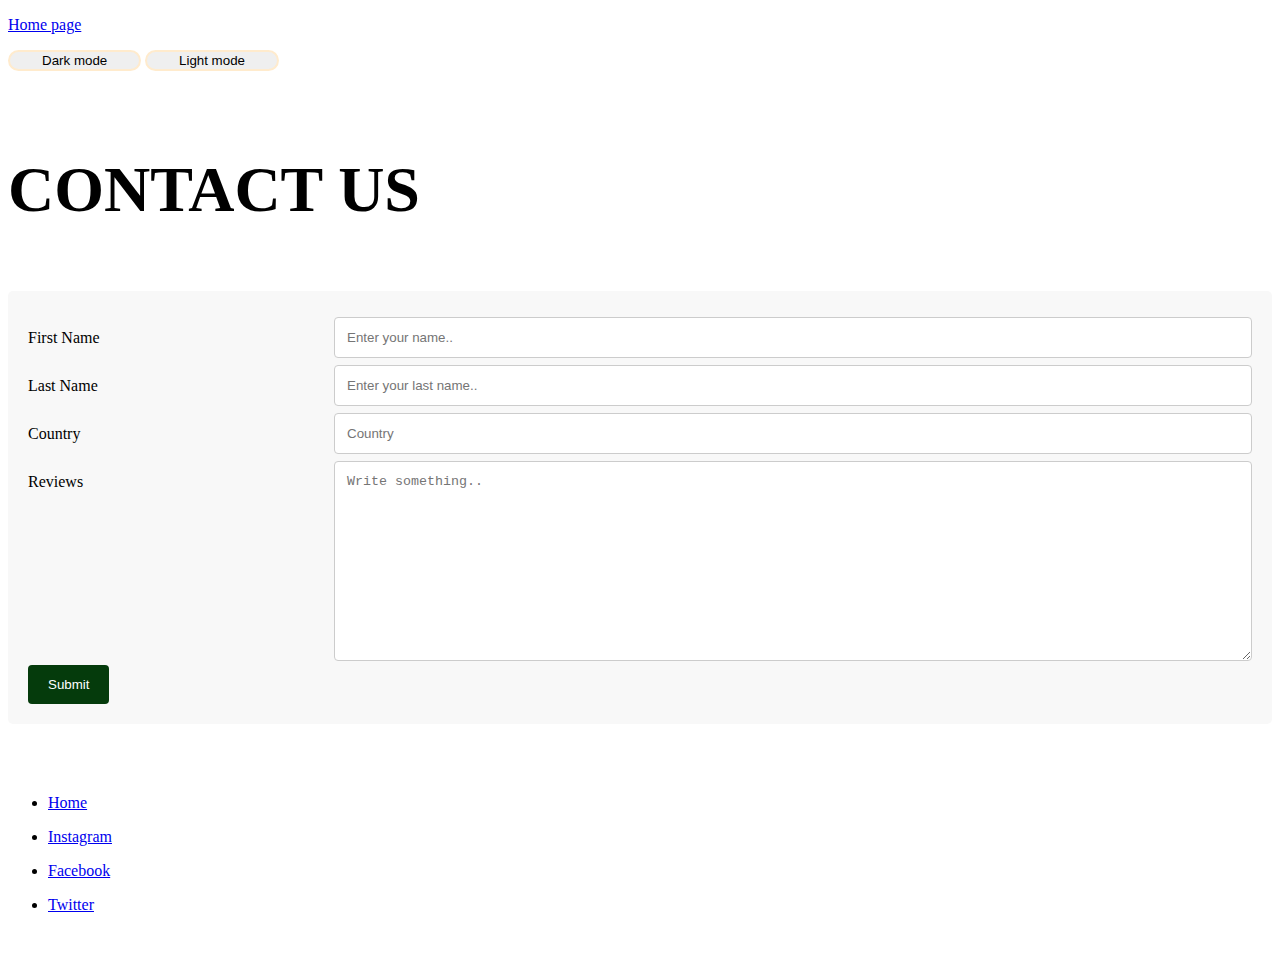
==== contact.html @ ee83ec0f "Add files via upload" ====
<!doctype html>
<html lang="en">

<head>
    <!-- Required meta tags -->
    <meta charset="utf-8">
    <meta name="viewport" content="width=device-width, initial-scale=1">

    <!-- Bootstrap CSS -->
    <link href="https://cdn.jsdelivr.net/npm/bootstrap@5.1.3/dist/css/bootstrap.min.css" rel="stylesheet" integrity="sha384-1BmE4kWBq78iYhFldvKuhfTAU6auU8tT94WrHftjDbrCEXSU1oBoqyl2QvZ6jIW3" crossorigin="anonymous">
    <link rel="stylesheet" href="style.css">
    <link rel="favicon" href="favicon.ico">
    <title>Foodie's Space</title>
</head>

<body>
    <div>
        <nav class=" navbar navbar-expand-lg navbar-light bg-danger ">
            <div class="container-fluid ">
                <a class="navbar-brand " href="index.html">
                    <p class="text-white text-center ">Home page</p>
                </a>

            </div>
            <div>
                <button class="bg-dark text-white dark " id="darkMode " onclick="myFunction()">Dark mode</button>
                <button class="bg-white text-dark dark " onclick="lightmode()">Light mode</button>
            </div>
    </div>
    </div>
    </nav>
    </div>
    <br>

    <div>

        <p class="text-center font text-danger "> CONTACT US </p>
    </div>


    <div class="container">
        <form action="action_page.php">
            <div class="row">
                <div class="col-25">
                    <label for="fname">First Name</label>
                </div>
                <div class="col-75">
                    <input type="text" id="fname" name="firstname" placeholder="Enter your name..">
                </div>
            </div>
            <div class="row">
                <div class="col-25">
                    <label for="lname">Last Name</label>
                </div>
                <div class="col-75">
                    <input type="text" id="lname" name="lastname" placeholder="Enter your last name..">
                </div>
            </div>
            <div class="row">
                <div class="col-25">
                    <label for="country">Country</label>
                </div>
                <div class="col-75">
                    <input type="text" id="lname" name="lastname" placeholder="Country">

                </div>
            </div>
            <div class="row">
                <div class="col-25">
                    <label for="subject">Reviews</label>
                </div>
                <div class="col-75">
                    <textarea id="subject" name="subject" placeholder="Write something.." style="height:200px"></textarea>
                </div>
            </div>
            <div class="row titlee">
                <input type="submit" value="Submit">
            </div>
        </form>
    </div>
    <br><br><br>

    <footer class="bg-danger">
        <ul class="nav justify-content-center">

            <li class="nav-item">
                <a class="nav-link" href="#">
                    <p class="text-white"> Home</p>
                </a>
            </li>
            <li class="nav-item">
                <a class="nav-link" href="#">
                    <p class="text-white">Instagram</p>
                </a>
            </li>
            <li class="nav-item">
                <a class="nav-link" href="#">
                    <p class="text-white">Facebook</p>
                </a>
            </li>
            <li class="nav-item">
                <a class="nav-link" href="#">
                    <p class="text-white">Twitter</p>
                </a>
            </li>

        </ul>
        <br><br>

    </footer>
    <script src="script.js "></script>

    <!-- Optional JavaScript; choose one of the two! -->

    <!-- Option 1: Bootstrap Bundle with Popper -->
    <script src="https://cdn.jsdelivr.net/npm/bootstrap@5.1.3/dist/js/bootstrap.bundle.min.js" integrity="sha384-ka7Sk0Gln4gmtz2MlQnikT1wXgYsOg+OMhuP+IlRH9sENBO0LRn5q+8nbTov4+1p" crossorigin="anonymous"></script>

    <!-- Option 2: Separate Popper and Bootstrap JS -->
    <!--
    <script src="https://cdn.jsdelivr.net/npm/@popperjs/core@2.10.2/dist/umd/popper.min.js" integrity="sha384-7+zCNj/IqJ95wo16oMtfsKbZ9ccEh31eOz1HGyDuCQ6wgnyJNSYdrPa03rtR1zdB" crossorigin="anonymous"></script>
    <script src="https://cdn.jsdelivr.net/npm/bootstrap@5.1.3/dist/js/bootstrap.min.js" integrity="sha384-QJHtvGhmr9XOIpI6YVutG+2QOK9T+ZnN4kzFN1RtK3zEFEIsxhlmWl5/YESvpZ13" crossorigin="anonymous"></script>
    -->
</body>

</html>
---- style.css ----
.mear {
    height: 45px;
    width: 60%;
    margin-left: auto;
    margin-right: auto;
    align-items: center;
    border-radius: 3em;
}

.font {
    font-family: Georgia, 'Times New Roman', Times, serif;
    font-size: 400%;
    font-weight: bolder;
    text-shadow: 5.9em;
}

.search {
    width: 20%;
    border-bottom-left-radius: 3em;
    border-top-left-radius: 3em;
    border-bottom-right-radius: 3em;
    border-top-right-radius: 3em;
    border-color: azure;
    border-style: dotted;
}

h1 {
    font-size: 20em;
}

.titlee {
    align-items: center;
    align-content: center;
}

.dark {
    border-radius: 1em;
    width: 10em;
    border-color: blanchedalmond;
    border-style: double;
}

.getrecipe {
    width: 20%;
    align-content: center;
}

.box {
    margin-right: 3em;
    margin-left: 3em;
    border-width: 1em;
}


/* Style inputs, select elements and textareas */

input[type=text],
select,
textarea {
    width: 100%;
    padding: 12px;
    border: 1px solid #ccc;
    border-radius: 4px;
    box-sizing: border-box;
    resize: vertical;
}


/* Style the label to display next to the inputs */

label {
    padding: 12px 12px 12px 0;
    display: inline-block;
}


/* Style the submit button */

input[type=submit] {
    align-content: center;
    background-color: #053b0c;
    color: white;
    padding: 12px 20px;
    border: none;
    border-radius: 4px;
    cursor: pointer;
}


/* Style the container */

.container {
    border-radius: 5px;
    background-color: #f8f8f8;
    padding: 20px;
}


/* Floating column for labels: 25% width */

.col-25 {
    float: left;
    width: 25%;
    margin-top: 6px;
}


/* Floating column for inputs: 75% width */

.col-75 {
    float: left;
    width: 75%;
    margin-top: 6px;
}


/* Clear floats after the columns */

.row:after {
    content: "";
    display: table;
    clear: both;
}


/* Responsive layout - when the screen is less than 600px wide, make the two columns stack on top of each other instead of next to each other */

@media screen and (max-width: 600px) {
    .col-25,
    .col-75,
    input[type=submit] {
        width: 100%;
        align-content: center;
        margin-top: 0.5em;
    }
}
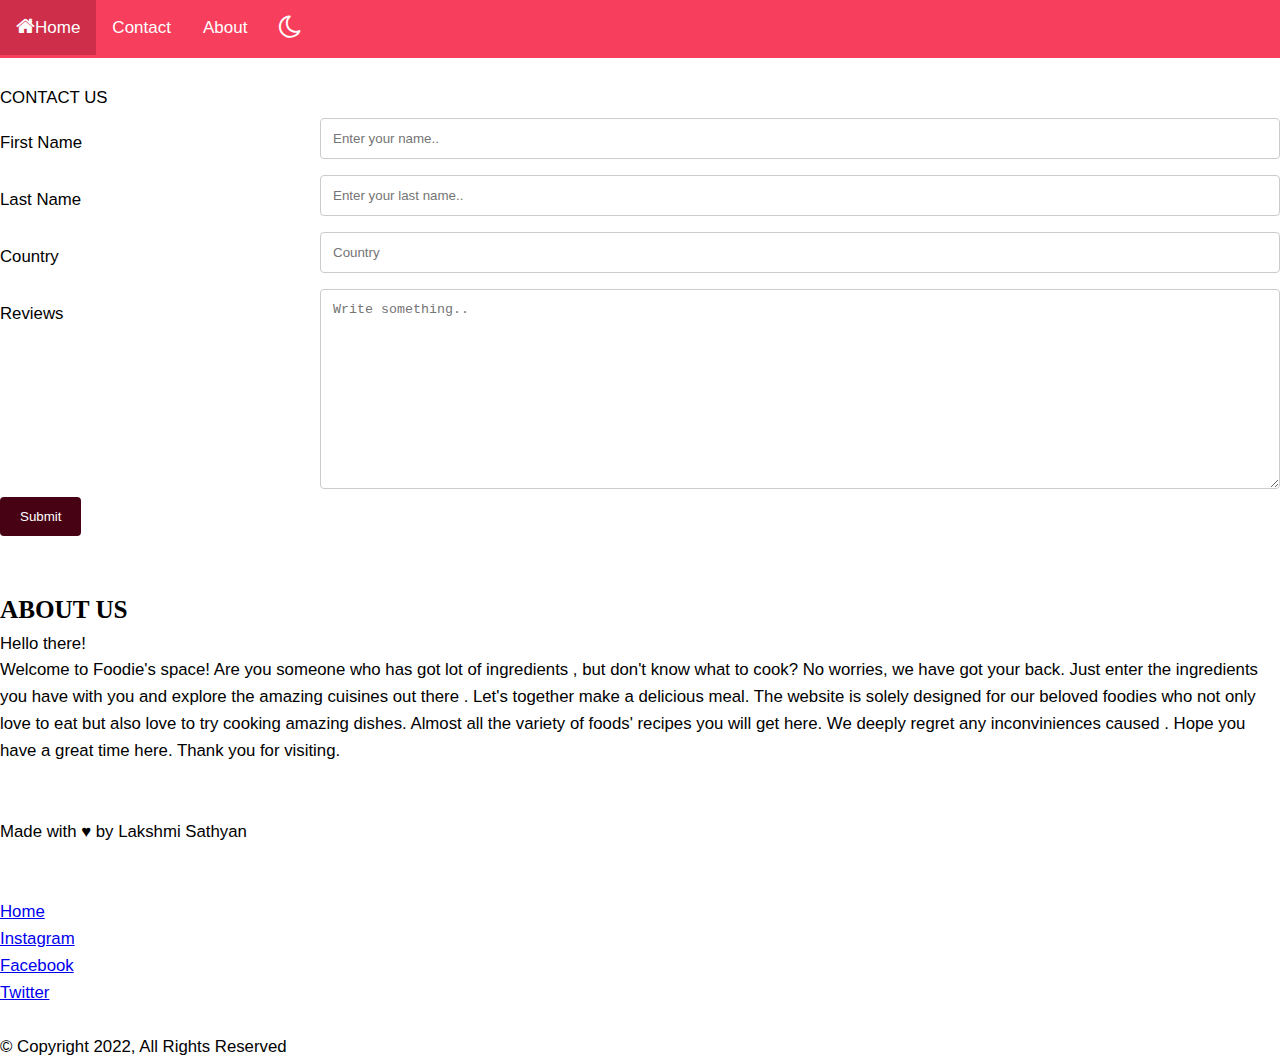
==== commit 90c146d5: "Add files via upload" ====
--- a/contact.html
+++ b/contact.html
@@ -10,75 +10,82 @@
     <link href="https://cdn.jsdelivr.net/npm/bootstrap@5.1.3/dist/css/bootstrap.min.css" rel="stylesheet" integrity="sha384-1BmE4kWBq78iYhFldvKuhfTAU6auU8tT94WrHftjDbrCEXSU1oBoqyl2QvZ6jIW3" crossorigin="anonymous">
     <link rel="stylesheet" href="style.css">
     <link rel="favicon" href="favicon.ico">
+    <link rel="stylesheet" href="https://cdnjs.cloudflare.com/ajax/libs/font-awesome/4.7.0/css/font-awesome.min.css">
     <title>Foodie's Space</title>
 </head>
 
 <body>
     <div>
-        <nav class=" navbar navbar-expand-lg navbar-light bg-danger ">
-            <div class="container-fluid ">
-                <a class="navbar-brand " href="index.html">
-                    <p class="text-white text-center ">Home page</p>
-                </a>
-
-            </div>
-            <div>
-                <button class="bg-dark text-white dark " id="darkMode " onclick="myFunction()">Dark mode</button>
-                <button class="bg-white text-dark dark " onclick="lightmode()">Light mode</button>
-            </div>
-    </div>
-    </div>
-    </nav>
+        <div class="topnav" id="myTopnav">
+            <a href="index.html" class="active fs-5"><i class="fa fa-home text-light" style="font-size:20px"></i>Home</a>
+            <a href="contact.html" class="fs-5">Contact</a>
+            <a href="#about" class="fs-5">About</a>
+            <a href="#" onclick="myFunction()" class="fs-5"><i class="fa fa-moon-o" style="font-size:26px" onclick="myFunction()"></i></a>
+            <a href="javascript:void(0);" class="icon" onclick="myFunction2()">
+                <i class="fa fa-bars"></i>
+            </a>
+        </div>
     </div>
     <br>
 
     <div>
 
-        <p class="text-center font text-danger "> CONTACT US </p>
+        <p class="text-center text-danger fs-1">CONTACT US </p>
     </div>
 
 
-    <div class="container">
-        <form action="action_page.php">
+    <div class="">
+        <form action="https://formspree.io/f/mlezgrqn" method="POST">
             <div class="row">
                 <div class="col-25">
-                    <label for="fname">First Name</label>
+                    <label for="fname" class="fs-4">First Name</label>
                 </div>
-                <div class="col-75">
+                <div class="col-75 text-center">
                     <input type="text" id="fname" name="firstname" placeholder="Enter your name..">
                 </div>
             </div>
             <div class="row">
                 <div class="col-25">
-                    <label for="lname">Last Name</label>
+                    <label for="lname" class="fs-4">Last Name</label>
                 </div>
-                <div class="col-75">
+                <div class="col-75 text-center">
                     <input type="text" id="lname" name="lastname" placeholder="Enter your last name..">
                 </div>
             </div>
             <div class="row">
                 <div class="col-25">
-                    <label for="country">Country</label>
+                    <label for="country" class="fs-4">Country</label>
                 </div>
-                <div class="col-75">
-                    <input type="text" id="lname" name="lastname" placeholder="Country">
+                <div class="col-75 text-center">
+                    <input type="text" id="lname" name="country" placeholder="Country">
 
                 </div>
             </div>
             <div class="row">
                 <div class="col-25">
-                    <label for="subject">Reviews</label>
+                    <label for="subject" class="fs-4">Reviews</label>
                 </div>
-                <div class="col-75">
-                    <textarea id="subject" name="subject" placeholder="Write something.." style="height:200px"></textarea>
+                <div class="col-75 text-center">
+                    <textarea id="subject" name="review" placeholder="Write something.." style="height:200px"></textarea>
                 </div>
             </div>
-            <div class="row titlee">
+            <div class="titlee text-center">
                 <input type="submit" value="Submit">
             </div>
         </form>
     </div>
-    <br><br><br>
+    <br><br>
+    <div class="aboutus" id="about">
+        <h2 class="text-center text-danger aboutt">ABOUT US</h2>
+        <p class="fs-5">Hello there! <br> Welcome to Foodie's space! Are you someone who has got lot of ingredients , but don't know what to cook? No worries, we have got your back. Just enter the ingredients you have with you and explore the amazing cuisines out there
+            . Let's together make a delicious meal. The website is solely designed for our beloved foodies who not only love to eat but also love to try cooking amazing dishes. Almost all the variety of foods' recipes you will get here. We deeply regret
+            any inconviniences caused . Hope you have a great time here. Thank you for visiting.</p>
+
+        <br><br>
+
+        <p class="text-center text-danger"> Made with ♥ by Lakshmi Sathyan</p>
+        <br><br>
+    </div>
 
     <footer class="bg-danger">
         <ul class="nav justify-content-center">
@@ -89,23 +96,24 @@
                 </a>
             </li>
             <li class="nav-item">
-                <a class="nav-link" href="#">
+                <a class="nav-link" href="https://www.instagram.com/lakshmi_sathyan_k/">
                     <p class="text-white">Instagram</p>
                 </a>
             </li>
             <li class="nav-item">
-                <a class="nav-link" href="#">
+                <a class="nav-link" href="https://www.facebook.com/lakshmi.sathyan.9803/">
                     <p class="text-white">Facebook</p>
                 </a>
             </li>
             <li class="nav-item">
-                <a class="nav-link" href="#">
+                <a class="nav-link" href="https://twitter.com/Lakshmi_742">
                     <p class="text-white">Twitter</p>
                 </a>
             </li>
 
         </ul>
-        <br><br>
+        <br>
+        <p class="text-center text-white text-opacity-50"> © Copyright 2022, All Rights Reserved</p>
 
     </footer>
     <script src="script.js "></script>
--- a/style.css
+++ b/style.css
@@ -1,136 +1,523 @@
-.mear {
-    height: 45px;
-    width: 60%;
-    margin-left: auto;
-    margin-right: auto;
-    align-items: center;
-    border-radius: 3em;
-}
-
-.font {
-    font-family: Georgia, 'Times New Roman', Times, serif;
-    font-size: 400%;
-    font-weight: bolder;
-    text-shadow: 5.9em;
-}
-
-.search {
-    width: 20%;
-    border-bottom-left-radius: 3em;
-    border-top-left-radius: 3em;
-    border-bottom-right-radius: 3em;
-    border-top-right-radius: 3em;
-    border-color: azure;
-    border-style: dotted;
-}
-
-h1 {
-    font-size: 20em;
-}
-
-.titlee {
-    align-items: center;
-    align-content: center;
-}
-
-.dark {
-    border-radius: 1em;
-    width: 10em;
-    border-color: blanchedalmond;
-    border-style: double;
-}
-
-.getrecipe {
-    width: 20%;
-    align-content: center;
-}
-
-.box {
-    margin-right: 3em;
-    margin-left: 3em;
-    border-width: 1em;
-}
-
-
-/* Style inputs, select elements and textareas */
-
-input[type=text],
-select,
-textarea {
-    width: 100%;
-    padding: 12px;
-    border: 1px solid #ccc;
-    border-radius: 4px;
-    box-sizing: border-box;
-    resize: vertical;
-}
-
-
-/* Style the label to display next to the inputs */
-
-label {
-    padding: 12px 12px 12px 0;
-    display: inline-block;
-}
-
-
-/* Style the submit button */
-
-input[type=submit] {
-    align-content: center;
-    background-color: #053b0c;
-    color: white;
-    padding: 12px 20px;
-    border: none;
-    border-radius: 4px;
-    cursor: pointer;
-}
-
-
-/* Style the container */
-
-.container {
-    border-radius: 5px;
-    background-color: #f8f8f8;
-    padding: 20px;
-}
-
-
-/* Floating column for labels: 25% width */
-
-.col-25 {
-    float: left;
-    width: 25%;
-    margin-top: 6px;
-}
-
-
-/* Floating column for inputs: 75% width */
-
-.col-75 {
-    float: left;
-    width: 75%;
-    margin-top: 6px;
-}
-
-
-/* Clear floats after the columns */
-
-.row:after {
-    content: "";
-    display: table;
-    clear: both;
-}
-
-
-/* Responsive layout - when the screen is less than 600px wide, make the two columns stack on top of each other instead of next to each other */
-
-@media screen and (max-width: 600px) {
-    .col-25,
-    .col-75,
+    .mear {
+        height: 45px;
+        width: 60%;
+        margin-left: auto;
+        margin-right: auto;
+        align-items: center;
+        border-radius: 3em;
+    }
+    
+    .font {
+        font-family: Georgia, 'Times New Roman', Times, serif;
+        font-size: 360%;
+        font-weight: bolder;
+        text-shadow: 5.9em;
+    }
+    
+    h1 {
+        font-size: 18em;
+    }
+    
+    .titlee {
+        align-items: center;
+        align-content: center;
+        font-family: cursive;
+    }
+    
+    .dark {
+        border-radius: 1em;
+        width: 10em;
+        border-color: blanchedalmond;
+        border-style: double;
+    }
+    
+    .getrecipe {
+        width: 20%;
+        align-content: center;
+    }
+    
+    .box {
+        margin-right: 3em;
+        margin-left: 3em;
+        border-width: 1em;
+    }
+    /* Style inputs, select elements and textareas */
+    
+    input[type=text],
+    select,
+    textarea {
+        width: 100%;
+        padding: 12px;
+        border: 1px solid #ccc;
+        border-radius: 4px;
+        box-sizing: border-box;
+        resize: vertical;
+    }
+    /* Style the label to display next to the inputs */
+    
+    label {
+        padding: 12px 12px 12px 0;
+        display: inline-block;
+    }
+    /* Style the submit button */
+    
     input[type=submit] {
+        align-content: center;
+        background-color: #470214;
+        color: white;
+        padding: 12px 20px;
+        border: none;
+        border-radius: 4px;
+        cursor: pointer;
+    }
+    /* Style the container */
+    
+    .container {
+        border-radius: 5px;
+        background-color: #f8f8f8;
+        padding: 20px;
+    }
+    /* Floating column for labels: 25% width */
+    
+    .col-25 {
+        float: left;
+        width: 25%;
+        margin-top: 6px;
+    }
+    /* Floating column for inputs: 75% width */
+    
+    .col-75 {
+        float: left;
+        width: 75%;
+        margin-top: 6px;
+    }
+    /* Clear floats after the columns */
+    
+    .row:after {
+        content: "";
+        display: table;
+        clear: both;
+    }
+    /* Responsive layout - when the screen is less than 600px wide, make the two columns stack on top of each other instead of next to each other */
+    
+    @media screen and (max-width: 600px) {
+        .col-25,
+        .col-75,
+        input[type=submit] {
+            width: 100%;
+            align-content: center;
+            margin-top: 0.5em;
+        }
+    }
+    
+    .darkmode {
+        background-color: rgb(27, 1, 1);
+        color: azure;
+    }
+    
+    @import url('https://fonts.googleapis.com/css2?family=Poppins:wght@200;300;400;500;600;700;800;900&display=swap');
+    * {
+        padding: 0;
+        margin: 0;
+        box-sizing: border-box;
+    }
+    
+     :root {
+        --tenne-tawny: #b5073b;
+        --tenne-tawny-dark: #b5073b;
+    }
+    
+    body {
+        font-weight: 400;
+        font-size: 1.05rem;
+        line-height: 1.6;
+        font-family: 'Poppins', sans-serif;
+    }
+    /*  */
+    
+    .btn {
+        font-family: inherit;
+        cursor: pointer;
+        outline: 0;
+        font-size: 1.05rem;
+    }
+    
+    .text {
+        opacity: 0.8;
+    }
+    
+    .title {
+        font-size: 2rem;
+        margin-bottom: 1rem;
+    }
+    /*  */
+    
+    .container {
+        min-height: 100vh;
+        margin: auto;
+    }
+    
+    .meal-wrapper {
+        max-width: 1280px;
+        margin: 0 auto;
+        padding: 2rem;
+        background: #fff;
+        text-align: center;
+    }
+    
+    .meal-search {
+        margin: 2rem 0;
+    }
+    
+    .meal-search cite {
+        font-size: 1rem;
+    }
+    
+    .meal-search-box {
+        margin: 1.2rem 0;
+        display: flex;
+        align-items: stretch;
+    }
+    
+    .search-control,
+    .search-btn {
         width: 100%;
-        align-content: center;
-        margin-top: 0.5em;
-    }
-}+    }
+    
+    .search-control {
+        padding: 0 1rem;
+        font-size: 1.1rem;
+        font-family: inherit;
+        outline: 0;
+        border: 1px solid #b5073b;
+        color: #b5073b;
+        border-top-left-radius: 2rem;
+        border-bottom-left-radius: 2rem;
+    }
+    
+    .search-control::placeholder {
+        color: #b5073b;
+    }
+    
+    .search-btn {
+        width: 55px;
+        height: 55px;
+        font-size: 1.8rem;
+        background: hsl(347, 100%, 50%);
+        color: #fff;
+        border: none;
+        border-top-right-radius: 2rem;
+        border-bottom-right-radius: 2rem;
+        transition: all 0.4s linear;
+        -webkit-transition: all 0.4s linear;
+        -moz-transition: all 0.4s linear;
+        -ms-transition: all 0.4s linear;
+        -o-transition: all 0.4s linear;
+    }
+    
+    .search-btn:hover {
+        background: white;
+    }
+    
+    .meal-result {
+        margin-top: 4rem;
+    }
+    
+    #meal {
+        margin: 2.4rem 0;
+    }
+    
+    .meal-item {
+        border-radius: 1rem;
+        -webkit-border-radius: 1rem;
+        -moz-border-radius: 1rem;
+        -ms-border-radius: 1rem;
+        -o-border-radius: 1rem;
+        overflow: hidden;
+        box-shadow: 0 4px 21px -12px rgba(0, 0, 0, 0.79);
+        margin: 2rem 0;
+    }
+    
+    .meal-img img {
+        width: 100%;
+        display: block;
+    }
+    
+    .meal-name {
+        padding: 1.5rem 0.5rem;
+    }
+    
+    .meal-name h3 {
+        font-size: 1.4rem;
+    }
+    
+    .recipe-btn {
+        text-align: center;
+        text-decoration: none;
+        color: #fff;
+        background: #b5073b;
+        font-weight: 500;
+        font-size: 1.1rem;
+        padding: 0.75rem 0;
+        display: block;
+        width: 170px;
+        margin: 1rem auto;
+        border-radius: 2rem;
+        -webkit-border-radius: 2rem;
+        -moz-border-radius: 2rem;
+        -ms-border-radius: 2rem;
+        -o-border-radius: 2rem;
+        transition: all 0.4s linear;
+        -webkit-transition: all 0.4s linear;
+        -moz-transition: all 0.4s linear;
+        -ms-transition: all 0.4s linear;
+        -o-transition: all 0.4s linear;
+    }
+    
+    .recipe-btn:hover {
+        background: white;
+    }
+    /* meal details */
+    
+    .meal-details {
+        position: fixed;
+        top: 50%;
+        left: 50%;
+        transform: translate(-50%, -50%);
+        -webkit-transform: translate(-50%, -50%);
+        -moz-transform: translate(-50%, -50%);
+        -ms-transform: translate(-50%, -50%);
+        -o-transform: translate(-50%, -50%);
+        color: #fff;
+        background: var(--tenne-tawny);
+        border-radius: 1rem;
+        -webkit-border-radius: 1rem;
+        -moz-border-radius: 1rem;
+        -ms-border-radius: 1rem;
+        -o-border-radius: 1rem;
+        width: 90%;
+        height: 90%;
+        overflow-y: scroll;
+        display: none;
+        padding: 2rem 0;
+    }
+    
+    .meal-details::-webkit-scrollbar {
+        width: 10px;
+    }
+    
+    .meal-details::-webkit-scrollbar-thumb {
+        background: #f0f0f0;
+        border-radius: 2rem;
+        -webkit-border-radius: 2rem;
+        -moz-border-radius: 2rem;
+        -ms-border-radius: 2rem;
+        -o-border-radius: 2rem;
+    }
+    /* js related */
+    
+    .showRecipe {
+        display: block;
+    }
+    
+    .meal-details-content {
+        margin: 2rem;
+    }
+    
+    .meal-details-content p:not(.recipe-category) {
+        padding: 1rem 0;
+    }
+    
+    .recipe-close-btn {
+        position: absolute;
+        right: 2rem;
+        top: 2rem;
+        font-size: 1.8rem;
+        background: #fff;
+        border: none;
+        width: 35px;
+        height: 35px;
+        border-radius: 50%;
+        -webkit-border-radius: 50%;
+        -moz-border-radius: 50%;
+        -ms-border-radius: 50%;
+        -o-border-radius: 50%;
+        display: flex;
+        align-items: center;
+        justify-content: center;
+        opacity: 0.9;
+    }
+    
+    .recipe-title {
+        text-align: center;
+        letter-spacing: 1px;
+        padding-bottom: 1rem;
+    }
+    
+    .recipe-category {
+        background: #fff;
+        font-weight: 600;
+        color: #b5073b;
+        display: inline-block;
+        padding: 0.2rem 0.5rem;
+        border-radius: 0.3rem;
+        -webkit-border-radius: 0.3rem;
+        -moz-border-radius: 0.3rem;
+        -ms-border-radius: 0.3rem;
+        -o-border-radius: 0.3rem;
+    }
+    
+    .recipe-category {
+        background: #fff;
+        font-weight: 600;
+        color: #b5073b;
+        display: inline-block;
+        padding: 0.2rem 0.5rem;
+        border-radius: 0.3rem;
+        -webkit-border-radius: 0.3rem;
+        -moz-border-radius: 0.3rem;
+        -ms-border-radius: 0.3rem;
+        -o-border-radius: 0.3rem;
+    }
+    
+    .recipe-instruct {
+        padding: 1rem 0;
+    }
+    
+    .recipe-meal-img img {
+        width: 90px;
+        height: 90px;
+        border-radius: 50%;
+        -webkit-border-radius: 50%;
+        -moz-border-radius: 50%;
+        -ms-border-radius: 50%;
+        -o-border-radius: 50%;
+        margin: 0 auto;
+        display: block;
+    }
+    
+    .recipe-link {
+        margin: 1.4rem 0;
+    }
+    
+    .recipe-link a {
+        color: #fff;
+        font-size: 1.2rem;
+        font-weight: 700;
+        transition: all 0.4s linear;
+        -webkit-transition: all 0.4s linear;
+        -moz-transition: all 0.4s linear;
+        -ms-transition: all 0.4s linear;
+        -o-transition: all 0.4s linear;
+    }
+    
+    .recipe-link a:hover {
+        opacity: 0.8;
+    }
+    /*  */
+    
+    .notFound {
+        grid-template-columns: 1fr!important;
+        color: #b5073b;
+        font-size: 1.8rem;
+        font-weight: 600;
+        width: 100%;
+    }
+    /* Media Queries */
+    
+    @media screen and (min-width: 600px) {
+        .meal-search-box {
+            width: 540px;
+            margin-left: auto;
+            margin-right: auto;
+        }
+    }
+    
+    @media screen and (min-width: 768px) {
+        #meal {
+            display: grid;
+            grid-template-columns: repeat(2, 1fr);
+            gap: 2rem;
+        }
+        .meal-item {
+            margin: 0;
+        }
+        .meal-details {
+            width: 700px;
+        }
+    }
+    
+    @media screen and (min-width: 992px) {
+        #meal {
+            grid-template-columns: repeat(3, 1fr);
+        }
+    }
+    
+    .topnav {
+        overflow: hidden;
+        background-color: rgb(247, 62, 92);
+    }
+    
+    .topnav a {
+        float: left;
+        display: block;
+        color: #ffffff;
+        text-align: center;
+        padding: 14px 16px;
+        text-decoration: none;
+        font-size: 17px;
+    }
+    
+    .topnav a:hover {
+        background-color: #ddd;
+        color: rgb(206, 46, 73);
+    }
+    
+    .topnav a.active {
+        background-color: rgb(206, 46, 73);
+        color: white;
+    }
+    
+    .topnav .icon {
+        display: none;
+    }
+    
+    @media screen and (max-width: 600px) {
+        .topnav a:not(:first-child) {
+            display: none;
+        }
+        .topnav a.icon {
+            float: right;
+            display: block;
+        }
+    }
+    
+    @media screen and (max-width: 600px) {
+        .topnav.responsive {
+            position: relative;
+        }
+        .topnav.responsive .icon {
+            position: absolute;
+            right: 0;
+            top: 0;
+        }
+        .topnav.responsive a {
+            float: none;
+            display: block;
+            text-align: left;
+        }
+    }
+    
+    .aboutus {
+        box-sizing: border-box;
+        box-shadow: #b5073b;
+        box-shadow: #470214;
+        margin-left: auto;
+        margin-right: auto;
+    }
+    
+    .aboutt {
+        font-weight: 700;
+        font-family: cursive;
+        text-shadow: #b5073b;
+    }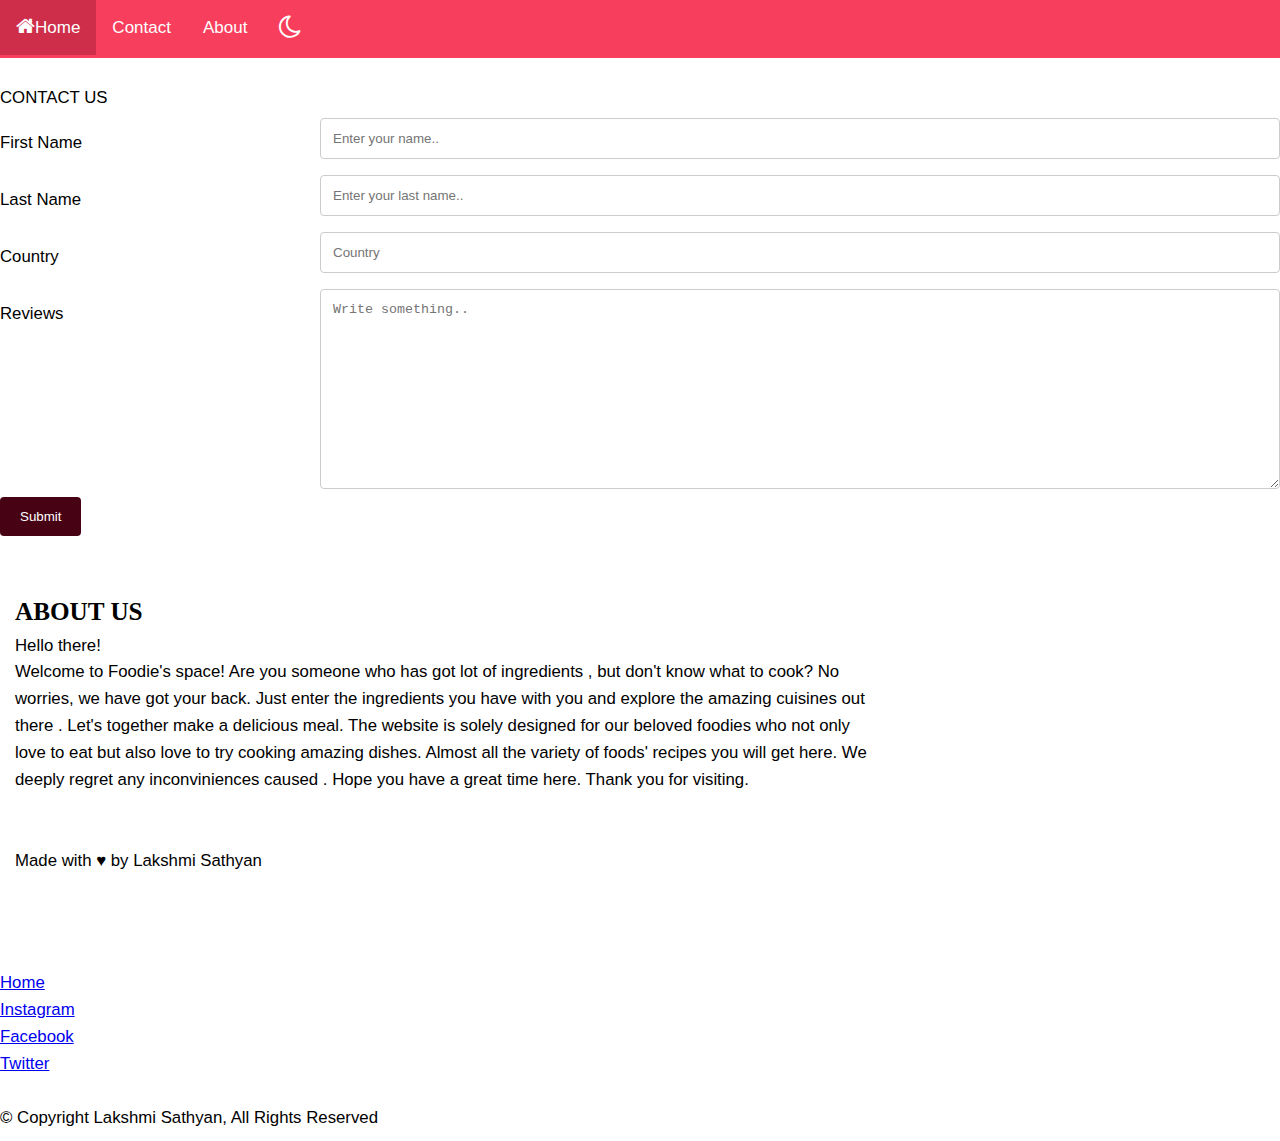
==== commit 48b50382: "Update contact.html" ====
--- a/contact.html
+++ b/contact.html
@@ -113,7 +113,7 @@
 
         </ul>
         <br>
-        <p class="text-center text-white text-opacity-50"> © Copyright 2022, All Rights Reserved</p>
+        <p class="text-center text-white text-opacity-50"> © Copyright Lakshmi Sathyan, All Rights Reserved</p>
 
     </footer>
     <script src="script.js "></script>
@@ -130,4 +130,4 @@
     -->
 </body>
 
-</html>+</html>
--- a/style.css
+++ b/style.css
@@ -1,4 +1,9 @@
-    .mear {
+ footer{
+     padding : 40px 0 10px;
+}
+
+
+.mear {
         height: 45px;
         width: 60%;
         margin-left: auto;
@@ -206,8 +211,8 @@
         background: hsl(347, 100%, 50%);
         color: #fff;
         border: none;
-        border-top-right-radius: 2rem;
-        border-bottom-right-radius: 2rem;
+        border-top-right-radius: 1.5rem;
+        border-bottom-right-radius: 1.5rem;
         transition: all 0.4s linear;
         -webkit-transition: all 0.4s linear;
         -moz-transition: all 0.4s linear;
@@ -220,7 +225,7 @@
     }
     
     .meal-result {
-        margin-top: 4rem;
+        margin-top: 3rem;
     }
     
     #meal {
@@ -239,7 +244,7 @@
     }
     
     .meal-img img {
-        width: 100%;
+        width: 95%;
         display: block;
     }
     
@@ -256,7 +261,7 @@
         text-decoration: none;
         color: #fff;
         background: #b5073b;
-        font-weight: 500;
+        font-weight: 600;
         font-size: 1.1rem;
         padding: 0.75rem 0;
         display: block;
@@ -440,7 +445,7 @@
             gap: 2rem;
         }
         .meal-item {
-            margin: 0;
+            margin: 2px;
         }
         .meal-details {
             width: 700px;
@@ -509,15 +514,12 @@
     }
     
     .aboutus {
-        box-sizing: border-box;
-        box-shadow: #b5073b;
-        box-shadow: #470214;
-        margin-left: auto;
-        margin-right: auto;
+        padding : 2px 15px;
+        width : 70%;
     }
     
     .aboutt {
         font-weight: 700;
-        font-family: cursive;
+        font-family: "Times New Roman", Times, serif;
         text-shadow: #b5073b;
-    }+    }
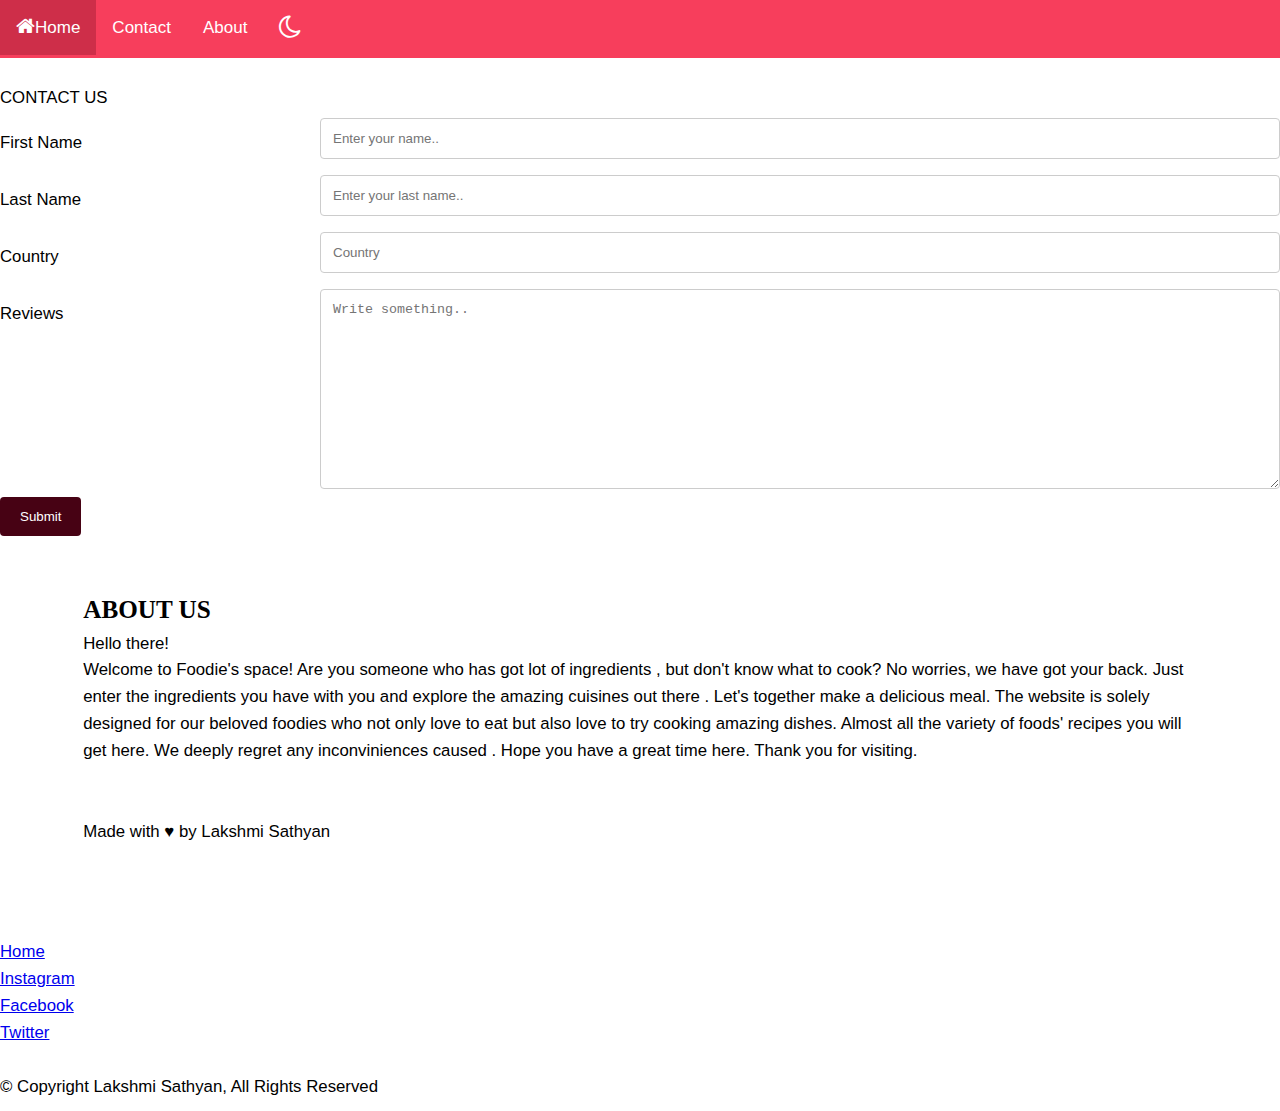
==== commit 0296ee2f: "Update contact.html" ====
--- a/contact.html
+++ b/contact.html
@@ -87,7 +87,7 @@
         <br><br>
     </div>
 
-    <footer class="bg-danger">
+    <footer class="bg-danger text-center">
         <ul class="nav justify-content-center">
 
             <li class="nav-item">
--- a/style.css
+++ b/style.css
@@ -514,8 +514,11 @@
     }
     
     .aboutus {
-        padding : 2px 15px;
-        width : 70%;
+        padding: 0px;
+        width: 87%;
+        margin-left: auto;
+        margin-right: auto;
+        align-items: center;
     }
     
     .aboutt {
